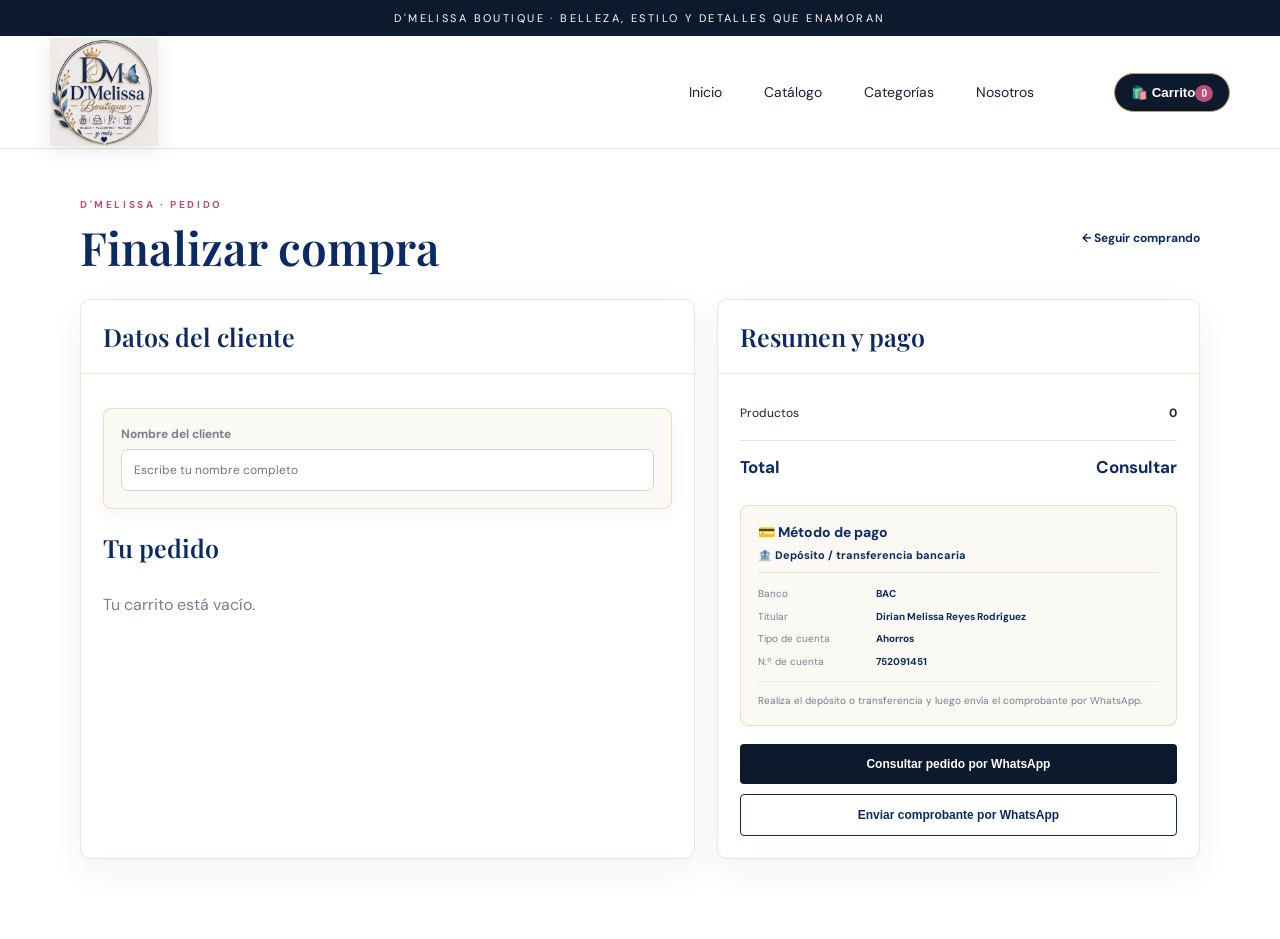
==== carrito.html @ bcc49ec2 "Add files via upload" ====
<!doctype html><html lang="es"><head><meta charset="utf-8"><meta name="viewport" content="width=device-width,initial-scale=1"><title>D'Melissa | Finalizar compra</title><link rel="stylesheet" href="styles.css"><link href="https://fonts.googleapis.com/css2?family=DM+Sans:wght@400;500;600;700&family=Playfair+Display:wght@500;600;700&display=swap" rel="stylesheet"><style>
:root{--n:#0B2A63;--g:#C99732;--iv:#FBF9F4;--m:#738093;--l:#e8e1dc}.checkoutWrap{width:min(1120px,calc(100% - 32px));margin:auto;padding:50px 0 80px}.checkoutTop{display:flex;justify-content:space-between;align-items:end;margin-bottom:28px}.checkoutTop h1{font:600 46px/1.05 "Playfair Display";color:var(--n);margin:4px 0 0}.backLink{color:var(--n);font-size:12px;font-weight:700;text-decoration:none}.checkoutGrid{display:grid;grid-template-columns:1.12fr .88fr;gap:22px}.panel{background:#fff;border:1px solid rgba(201,151,50,.24);border-radius:10px;box-shadow:0 12px 34px #0b2a6310;overflow:hidden}.panelHead{padding:20px 22px;border-bottom:1px solid #eee7df}.panelHead h2{font:600 25px "Playfair Display";color:var(--n);margin:0}.panelBody{padding:22px}.customerBox,.paymentBox{background:var(--iv);border:1px solid rgba(201,151,50,.28);border-radius:8px;padding:17px}.customerBox{margin-bottom:22px}.customerBox label{display:block;font-size:12px;font-weight:700;margin-bottom:7px}.customerBox input{width:100%;box-sizing:border-box;padding:12px;border:1px solid #d9d2ca;border-radius:7px;outline:none}.customerBox input:focus{border-color:var(--g)}.cartLine{display:grid;grid-template-columns:72px 1fr auto;gap:13px;padding:15px 0;border-bottom:1px solid #eee7df;align-items:center}.cartLine img{width:72px;height:80px;object-fit:cover;border-radius:7px}.cartLine h3{font-size:13px;color:var(--n);margin:0 0 5px}.cartLine small{color:var(--m);font-size:10px}.lineQty{display:flex;gap:8px;align-items:center;margin-top:8px;font-size:11px}.lineQty button{width:24px;height:24px;border:1px solid #d9d2ca;background:#fff;border-radius:4px}.linePrice{font-size:12px;font-weight:700;color:var(--n)}.summaryRow{display:flex;justify-content:space-between;padding:9px 0;font-size:12px}.summaryRow.total{border-top:1px solid var(--l);margin-top:10px;padding-top:15px;font-size:17px;font-weight:700;color:var(--n)}.paymentBox{margin-top:18px}.paymentTitle{font-weight:700;color:var(--n);font-size:14px;margin-bottom:7px}.paymentOption{font-size:11px;font-weight:700;color:var(--n);padding-bottom:10px;border-bottom:1px solid #c997322f}.bankData{display:grid;grid-template-columns:105px 1fr;gap:9px 13px;margin-top:13px}.bankData span{font-size:10px;color:var(--m)}.bankData b{font-size:10px;color:var(--n)}.paymentNote{font-size:10px;line-height:1.5;color:var(--m);margin-top:13px;padding-top:11px;border-top:1px solid #c997322d}.actionStack{display:grid;gap:10px;margin-top:18px}.actionStack .btn{width:100%}.secondaryBtn{background:#fff!important;color:var(--n)!important;border:1px solid var(--n)!important}.secondaryBtn:hover{background:var(--n)!important;color:#fff!important}@media(max-width:820px){.checkoutGrid{grid-template-columns:1fr}.checkoutTop{flex-direction:column;align-items:flex-start}.checkoutTop h1{font-size:38px}}@media(max-width:520px){.bankData{grid-template-columns:1fr}.cartLine{grid-template-columns:64px 1fr}.linePrice{grid-column:2}}
</style></head><body><header class="header"><div class="topbar">D'MELISSA BOUTIQUE · BELLEZA, ESTILO Y DETALLES QUE ENAMORAN</div><nav class="nav wrap"><a href="index.html" class="logoImage"><img src="assets/logo-dmelissa.png" alt="D’Melissa Boutique"></a><div class="links"><a href="index.html#inicio">Inicio</a><a href="index.html#catalogo">Catálogo</a><a href="index.html#categorias">Categorías</a><a href="index.html#nosotros">Nosotros</a></div><button class="cart" onclick="location.href='carrito.html'">🛍️ <span>Carrito</span><i id="count">0</i></button></nav></header><main class="checkoutWrap"><div class="checkoutTop"><div><div class="eyebrow">D'MELISSA · PEDIDO</div><h1>Finalizar compra</h1></div><a href="index.html#catalogo" class="backLink">← Seguir comprando</a></div><div class="checkoutGrid"><section class="panel"><div class="panelHead"><h2>Datos del cliente</h2></div><div class="panelBody"><div class="customerBox"><label for="customerName">Nombre del cliente</label><input id="customerName" placeholder="Escribe tu nombre completo" autocomplete="name"></div><div class="panelHead" style="padding:0 0 14px;border:0"><h2>Tu pedido</h2></div><div id="items"></div></div></section><aside class="panel"><div class="panelHead"><h2>Resumen y pago</h2></div><div class="panelBody"><div class="summaryRow"><span>Productos</span><b id="countItems">0</b></div><div class="summaryRow total"><span>Total</span><b id="total">Consultar</b></div><div class="paymentBox"><div class="paymentTitle">💳 Método de pago</div><div class="paymentOption">🏦 Depósito / transferencia bancaria</div><div class="bankData"><span>Banco</span><b>BAC</b><span>Titular</span><b>Dirian Melissa Reyes Rodríguez</b><span>Tipo de cuenta</span><b>Ahorros</b><span>N.º de cuenta</span><b>752091451</b></div><div class="paymentNote">Realiza el depósito o transferencia y luego envía el comprobante por WhatsApp.</div></div><div class="actionStack"><button class="btn primary" id="orderBtn">Consultar pedido por WhatsApp</button><button class="btn secondaryBtn" id="receiptBtn">Enviar comprobante por WhatsApp</button></div></div></aside></div></main><script>
const DEFAULT_PRODUCTS=[{"id": 1, "name": "Silky Beauty Spray Kinggess", "category": "Cabello", "price": "Consultar", "image": "assets/producto_1.jpeg", "desc": "Spray de belleza de 150 ml para el cuidado y suavidad del cabello."}, {"id": 2, "name": "CeraVe Foaming Cleanser", "category": "Cuidado Facial", "price": "Consultar", "image": "assets/producto_2.jpeg", "desc": "Gel limpiador espumoso para piel normal a grasa, 236 ml."}, {"id": 3, "name": "Jabón Facial Vitamina C Bioaqua", "category": "Cuidado Facial", "price": "Consultar", "image": "assets/producto_3.jpeg", "desc": "Limpiador facial con vitamina C, presentación de 100 g."}, {"id": 4, "name": "Body Mist Victoria's Secret", "category": "Fragancias", "price": "Consultar", "image": "assets/producto_4.jpeg", "desc": "Fragancias disponibles: Aqua Kiss, Pure Seduction, Love Spell y Midnight Bloom."}, {"id": 5, "name": "Bolso tipo Pink", "category": "Accesorios", "price": "Consultar", "image": "assets/producto_5.jpeg", "desc": "Bolso multiuso disponible en tonos negro y vino."}, {"id": 6, "name": "Set de Brochas Cola de Sirena", "category": "Maquillaje", "price": "Consultar", "image": "assets/producto_6.jpeg", "desc": "Set de brochas suaves con diseño de cola de sirena y estuche holográfico."}, {"id": 7, "name": "Máscara 4 en 1 PROSA", "category": "Maquillaje", "price": "Consultar", "image": "assets/producto_7.jpeg", "desc": "Máscaras PROSA para pestañas: efecto alargador, volumen, microfibras y opciones con silicón."}, {"id": 8, "name": "Desodorante Crystal Stick", "category": "Cuidado Personal", "price": "Consultar", "image": "assets/producto_8.jpeg", "desc": "Desodorante en barra de cristal, sin fragancia y sin alcohol."}, {"id": 9, "name": "Banana Setting Powder", "category": "Maquillaje", "price": "Consultar", "image": "assets/producto_9.jpeg", "desc": "Polvo fijador Banana para ayudar a sellar y matificar el maquillaje."}, {"id": 10, "name": "NIVEA Facial Hyaluron Gel", "category": "Cuidado Facial", "price": "Consultar", "image": "assets/producto_10.jpeg", "desc": "Gel facial hidratante con ácido hialurónico, 100 ml."}, {"id": 11, "name": "Set de Botellas de Viaje", "category": "Accesorios", "price": "Consultar", "image": "assets/producto_11.jpeg", "desc": "Kit de envases reutilizables para líquidos, ideal para viajes y organización."}, {"id": 12, "name": "Esponjas de Maquillaje", "category": "Maquillaje", "price": "Consultar", "image": "assets/producto_12.jpeg", "desc": "Esponjas de maquillaje en diferentes formas y colores para aplicación y difuminado."}, {"id": 13, "name": "Toallitas Faciales Watermelon", "category": "Cuidado Facial", "price": "Consultar", "image": "assets/producto_13.jpeg", "desc": "Toallitas húmedas faciales con aroma a sandía, presentación de 30 unidades."}, {"id": 14, "name": "Carotone Crema Clarificante", "category": "Cuidado Personal", "price": "Consultar", "image": "assets/producto_14.jpeg", "desc": "Crema clarificante para el cuidado de la piel, presentación mostrada en la imagen."}, {"id": 15, "name": "Poreless Face Primer", "category": "Maquillaje", "price": "Consultar", "image": "assets/producto_15.jpeg", "desc": "Primer minimizador de poros con acabado mate para preparar la piel."}, {"id": 16, "name": "Limas para Uñas 100/150", "category": "Uñas", "price": "Consultar", "image": "assets/producto_16.jpeg", "desc": "Limas profesionales de grano 100/150 para manicure y cuidado de uñas."}, {"id": 17, "name": "Labiales Matte Color YH", "category": "Maquillaje", "price": "Consultar", "image": "assets/producto_17.jpeg", "desc": "Labiales velvet matte en diferentes tonalidades."}, {"id": 18, "name": "Rasuradores Faciales", "category": "Cuidado Facial", "price": "Consultar", "image": "assets/producto_18.jpeg", "desc": "Rasuradores faciales tipo dermaplaning en colores surtidos."}, {"id": 19, "name": "Set Romero Plus 1000 ml", "category": "Cabello", "price": "Consultar", "image": "assets/producto_19.jpeg", "desc": "Set de shampoo y acondicionador Romero Plus para cuidado y fortalecimiento del cabello."}, {"id": 20, "name": "Esponjas de Maquillaje Surtidas", "category": "Maquillaje", "price": "Consultar", "image": "assets/producto_20.jpeg", "desc": "Set de esponjas de maquillaje en formas y colores surtidos."}, {"id": 21, "name": "Encolchadora Automática", "category": "Cabello", "price": "Consultar", "image": "assets/producto_21.jpeg", "desc": "Encolchadora automática para crear rizos y ondas; disponible en varios colores."}, {"id": 22, "name": "Augeo Herbal Hair Dye Coffee", "category": "Cabello", "price": "Consultar", "image": "assets/producto_22.jpeg", "desc": "Shampoo 3 en 1 para coloración capilar tono Coffee."}, {"id": 23, "name": "Set de Accesorios para Caballero", "category": "Accesorios", "price": "Consultar", "image": "assets/producto_23.jpeg", "desc": "Set de regalo con reloj, billetera, bolígrafo, llavero y cinturón."}, {"id": 24, "name": "Set de Utensilios de Cocina", "category": "Hogar", "price": "Consultar", "image": "assets/producto_24.jpeg", "desc": "Set práctico con cuchillos, pelador y tijeras multiuso."}, {"id": 25, "name": "Mochila Tipo Guess", "category": "Accesorios", "price": "Consultar", "image": "assets/producto_25.jpeg", "desc": "Mochila tipo casual disponible en diferentes colores."}];
let PRODUCTS=JSON.parse(localStorage.getItem('dmelissa_v3_products')||'null')||DEFAULT_PRODUCTS.map(p=>({...p}));let cart=JSON.parse(localStorage.getItem('dmelissa_v2_cart')||'[]');const $=s=>document.querySelector(s);const fmt=v=>{const n=parseFloat(String(v).replace(/[^0-9.]/g,''));return Number.isFinite(n)?'L '+n.toFixed(2):'Consultar'};
function render(){const list=cart.map(x=>({...x,p:PRODUCTS.find(p=>p.id===x.id)})).filter(x=>x.p);$('#items').innerHTML=list.length?list.map(x=>`<div class="cartLine"><img src="${x.p.image}" alt="${x.p.name}"><div><h3>${x.p.name}</h3><small>${x.p.category}</small><div class="lineQty"><button onclick="change(${x.id},-1)">−</button><span>${x.qty}</span><button onclick="change(${x.id},1)">+</button></div></div><div class="linePrice">${fmt(x.p.price)}</div></div>`).join(''):'<p style="color:#738093">Tu carrito está vacío.</p>';const count=cart.reduce((s,x)=>s+x.qty,0);$('#countItems').textContent=count;$('#count').textContent=count;const total=cart.reduce((s,x)=>{const p=PRODUCTS.find(p=>p.id===x.id);const n=parseFloat(String(p?.price).replace(/[^0-9.]/g,''));return Number.isFinite(n)?s+n*x.qty:s},0);$('#total').textContent=total>0?'L '+total.toFixed(2):'Consultar'}
function change(id,d){const x=cart.find(a=>a.id===id),p=PRODUCTS.find(a=>a.id===id);if(!x)return;if(d>0&&Number.isFinite(p?.stock)&&x.qty>=p.stock)return;x.qty+=d;if(x.qty<1)cart=cart.filter(a=>a.id!==id);localStorage.setItem('dmelissa_v2_cart',JSON.stringify(cart));render()}
$('#customerName').value=localStorage.getItem('dmelissa_customer_name')||'';$('#customerName').addEventListener('input',()=>localStorage.setItem('dmelissa_customer_name',$('#customerName').value));function message(pay){const name=$('#customerName').value.trim();if(!name){alert('Escribe tu nombre antes de continuar.');$('#customerName').focus();return null}if(!cart.length){alert('Tu carrito está vacío.');return null}let msg=`Hola, D'Melissa Boutique.%0A%0ACliente: ${name}%0A%0AQuisiera consultar este pedido:%0A%0A`+cart.map(x=>{const p=PRODUCTS.find(a=>a.id===x.id);return `• ${p.name}%0ACantidad: ${x.qty}`}).join('%0A');if(pay)msg+=`%0A%0AMétodo de pago: Depósito / transferencia bancaria.%0ABanco: BAC%0ATitular: Dirian Melissa Reyes Rodríguez%0ATipo de cuenta: Ahorros%0ACuenta: 752091451%0A%0ARealicé el pago y enviaré el comprobante.`;return msg}$('#orderBtn').onclick=()=>{const m=message(false);if(m)window.open('https://wa.me/50494517099?text='+m,'_blank')};$('#receiptBtn').onclick=()=>{const m=message(true);if(m)window.open('https://wa.me/50494517099?text='+m,'_blank')};render();
</script></body></html>
---- styles.css ----
:root{--ink:#172238;--deep:#0d1a2e;--rose:#b94d78;--gold:#c5a16a;--cream:#faf5f0;--soft:#f1e7e4;--muted:#77808e;--line:#e8e1dc;--white:#fff}*{box-sizing:border-box}html{scroll-behavior:smooth}body{margin:0;font-family:"DM Sans",sans-serif;color:var(--ink);background:#fff}.wrap{width:min(1180px,calc(100% - 38px));margin:auto}.topbar{background:var(--deep);color:#fff;text-align:center;font-size:10px;letter-spacing:.22em;padding:9px}.header{position:sticky;top:0;z-index:30;background:rgba(255,255,255,.94);backdrop-filter:blur(12px);box-shadow:0 1px 0 #eee}.nav{height:76px;display:flex;align-items:center;justify-content:space-between}.logo{display:flex;gap:10px;align-items:center;text-decoration:none;color:var(--ink)}.logoD{display:grid;place-items:center;width:43px;height:43px;border-radius:50%;background:var(--deep);color:var(--gold);font:600 23px "Playfair Display"}.logo b{font:700 19px "Playfair Display";display:block}.logo small{font-size:7px;letter-spacing:.4em;display:block}.links{display:flex;gap:30px}.links a{font-size:12px;text-decoration:none;color:var(--ink)}.links a:hover{color:var(--rose)}.cart{border:1px solid var(--line);background:#fff;border-radius:30px;padding:10px 14px;color:var(--ink);cursor:pointer}.cart i{font-style:normal;background:var(--rose);color:#fff;border-radius:50%;padding:3px 6px;font-size:10px}.hamb{display:none;border:0;background:none;font-size:22px}.mobile{display:none;padding:0 20px 15px}.mobile a{display:block;padding:9px;color:var(--ink);text-decoration:none;font-size:13px}.mobile.show{display:block}
.hero{background:linear-gradient(120deg,#fbf4ef,#fff);min-height:610px}.heroGrid{display:grid;grid-template-columns:1fr 1fr;align-items:center;min-height:610px}.eyebrow{font-size:10px;letter-spacing:.26em;font-weight:700;color:var(--rose);margin-bottom:12px}.hero h1{font:600 clamp(55px,7vw,88px)/.94 "Playfair Display";margin:0;color:var(--deep)}.hero h1 em,.statement em{font-style:italic;color:var(--rose)}.heroText>p{max-width:520px;color:var(--muted);line-height:1.8;margin:24px 0 28px}.actions{display:flex;gap:10px}.btn{display:inline-flex;align-items:center;justify-content:center;gap:10px;text-decoration:none;padding:14px 21px;border-radius:3px;border:0;font-size:12px;font-weight:700;cursor:pointer}.primary{background:var(--deep);color:#fff}.ghost{border:1px solid var(--line);color:var(--deep);background:#fff}.trust{display:flex;gap:18px;flex-wrap:wrap;margin-top:35px;color:#858c98;font-size:10px}.heroVisual{height:500px;position:relative;display:grid;place-items:center}.heroPanel{width:320px;height:410px;border-radius:180px 180px 10px 10px;background:linear-gradient(150deg,#1a3556,#b48683);box-shadow:0 25px 70px #24385826;display:flex;align-items:center;justify-content:flex-end;flex-direction:column;padding-bottom:36px;color:#fff;position:relative;z-index:2}.heroLetter{font:180px "Playfair Display";opacity:.12;position:absolute;top:45px}.heroPanel span{font-size:9px;letter-spacing:.25em}.heroPanel strong{font:italic 21px "Playfair Display";margin-top:6px}.orb{position:absolute;border-radius:50%;filter:blur(2px)}.orb1{width:280px;height:280px;background:#e8c9d2;right:50px;top:30px}.orb2{width:170px;height:170px;background:#d9c6a6;left:20px;bottom:30px}.heroBadge{position:absolute;z-index:3;right:0;bottom:55px;background:#fff;padding:17px 21px;box-shadow:0 18px 45px #1a243022;font:italic 18px "Playfair Display"}.heroBadge b{font-style:normal;color:var(--rose)}
.categories{padding:80px 0 65px}.categories h2,.catalog h2,.about h2{font:600 42px "Playfair Display";margin:0;color:var(--deep)}.catGrid{display:grid;grid-template-columns:repeat(5,1fr);gap:12px;margin-top:30px}.catGrid button{text-align:left;border:1px solid var(--line);background:#fff;padding:23px 20px;cursor:pointer;transition:.2s}.catGrid button:hover,.catGrid button.active{background:var(--deep);color:#fff;transform:translateY(-3px)}.catGrid span{font-size:25px;color:var(--gold);display:block;margin-bottom:20px}.catGrid b{display:block;font:600 18px "Playfair Display"}.catGrid small{display:block;color:var(--muted);font-size:10px;margin-top:5px}.catGrid button.active small,.catGrid button:hover small{color:#ccd2dc}
.catalog{padding:50px 0 95px}.heading{display:flex;justify-content:space-between;align-items:end;gap:20px;margin-bottom:32px}.heading p{color:var(--muted);font-size:12px}.tools{display:flex;gap:9px}.tools label{border:1px solid var(--line);padding:10px 12px;color:var(--muted)}.tools input{border:0;outline:0;width:190px}.tools select{border:1px solid var(--line);background:#fff;padding:0 10px;color:var(--ink)}.products{display:grid;grid-template-columns:repeat(4,1fr);gap:24px}.product{min-width:0}.photo{height:350px;background:#f6f0ed;position:relative;overflow:hidden;border-radius:4px}.photo img{width:100%;height:100%;object-fit:cover;transition:.45s}.product:hover img{transform:scale(1.035)}.tag{position:absolute;left:12px;top:12px;background:#fff;padding:7px 9px;font-size:9px;color:var(--deep);box-shadow:0 5px 15px #0000000d}.info{padding:13px 2px}.info small{color:var(--rose);font-size:9px;text-transform:uppercase;letter-spacing:.12em}.info h3{font:600 19px "Playfair Display";margin:6px 0;color:var(--deep)}.info p{font-size:11px;line-height:1.6;color:var(--muted);min-height:35px}.bottom{display:flex;align-items:center;justify-content:space-between;margin-top:12px}.bottom b{font-size:13px}.bottom button{border:1px solid var(--deep);background:#fff;padding:8px 11px;font-size:10px;cursor:pointer}.bottom button:hover{background:var(--deep);color:#fff}.no{grid-column:1/-1;color:var(--muted)}
.statement{background:var(--deep);color:#fff;padding:85px 0}.statementGrid{display:grid;grid-template-columns:1fr 1fr;gap:100px;align-items:center}.statement h2{font:600 48px/1.05 "Playfair Display";margin:0}.statement p{color:#bdc7d4;line-height:1.9;font-size:14px}.about{padding:85px 0;display:grid;grid-template-columns:1fr .8fr;gap:70px}.aboutBox{background:var(--cream);padding:50px}.about h2{font-size:45px;line-height:1.05}.about p{color:var(--muted);line-height:1.8}.aboutArt{min-height:370px;background:linear-gradient(150deg,#fbf9f4,#eef1f6);display:grid;place-items:center;color:#fff;position:relative;border:1px solid rgba(201,151,50,.22);overflow:hidden}.aboutArt img{width:min(78%,360px);height:auto;max-height:340px;object-fit:contain;display:block;filter:drop-shadow(0 14px 28px rgba(11,42,99,.12))}
footer{background:#091425;color:#9ca8b8;padding:30px 0}.footer{display:flex;justify-content:space-between;align-items:center;gap:20px;font-size:10px}.light{color:#fff}.footer a{color:#ccd2da;text-decoration:none;margin-left:15px}
.drawer{position:fixed;z-index:60;right:0;top:0;width:min(430px,100%);height:100vh;background:#fff;transform:translateX(100%);transition:.3s;box-shadow:-20px 0 60px #0002;display:flex;flex-direction:column}.drawer.open{transform:translateX(0)}.drawerHead{display:flex;justify-content:space-between;padding:24px;border-bottom:1px solid var(--line)}.drawerHead h3{font:600 25px "Playfair Display";margin:0}.drawerHead button{border:0;background:none;font-size:30px}.cartItem{display:flex;gap:12px;padding:15px 20px;border-bottom:1px solid var(--line)}.cartItem img{width:65px;height:75px;object-fit:cover}.cartItem b{display:block;font-size:12px}.cartItem small{display:block;color:var(--muted);margin:5px 0}.qty{display:flex;gap:10px;align-items:center;font-size:11px}.qty button{width:23px;height:23px;border:1px solid var(--line);background:#fff}.del{margin-left:auto;border:0;background:none;color:#a24b5c}.empty{text-align:center;color:var(--muted);padding:45px;line-height:1.7}.drawerFoot{margin-top:auto;padding:20px;border-top:1px solid var(--line)}.drawerFoot>div{display:flex;justify-content:space-between;margin-bottom:14px}.full{width:100%}.overlay{position:fixed;inset:0;background:#0b182b88;z-index:50;display:none}.overlay.show{display:block}
@media(max-width:950px){.links{display:none}.hamb{display:block}.products{grid-template-columns:repeat(2,1fr)}.catGrid{grid-template-columns:repeat(2,1fr)}.catGrid button:first-child{grid-column:1/-1}.heroGrid{grid-template-columns:1fr;padding:70px 0}.heroVisual{height:420px}.heading{align-items:flex-start;flex-direction:column}.tools{width:100%}.tools label{flex:1}.tools input{width:calc(100% - 30px)}.statementGrid{gap:40px}}
@media(max-width:600px){.wrap{width:calc(100% - 28px)}.topbar{font-size:8px}.nav{height:66px}.cart span{display:none}.hero{min-height:auto}.heroGrid{min-height:auto}.hero h1{font-size:57px}.heroVisual{height:350px}.heroPanel{width:230px;height:300px}.heroLetter{font-size:130px}.heroBadge{bottom:15px}.catGrid{grid-template-columns:1fr 1fr}.categories h2,.catalog h2{font-size:36px}.products{grid-template-columns:1fr 1fr;gap:14px}.photo{height:260px}.info h3{font-size:16px}.info p{font-size:10px}.bottom{display:block}.bottom button{width:100%;margin-top:8px}.statementGrid,.about{grid-template-columns:1fr}.statement h2{font-size:40px}.aboutArt{min-height:280px}.footer{align-items:flex-start;flex-direction:column}}


/* ===== Actualización visual V3: encabezado compacto + hero estilo boutique ===== */
.header{position:sticky;top:0;z-index:30;background:rgba(255,255,255,.97);backdrop-filter:blur(12px);box-shadow:0 1px 0 rgba(201,151,50,.28)}
.topbar{background:#0d1a2e;color:#fff;text-align:center;font-size:11px;letter-spacing:.22em;padding:11px 14px}
.nav{height:112px;display:flex;align-items:center;justify-content:space-between}
.logoImage{display:flex;align-items:center;text-decoration:none;width:118px;height:100px;flex:0 0 118px}
.logoImage img{width:108px;height:108px;object-fit:contain;display:block;filter:drop-shadow(0 5px 10px rgba(13,26,46,.10))}
.links{display:flex;gap:42px;margin-left:auto;margin-right:80px}
.links a{font-size:14px;text-decoration:none;color:#172238;transition:.2s}
.links a:hover{color:#b94d78}
.cart{border:1px solid #c5a16a!important;background:#0d1a2e!important;color:#fff!important;border-radius:28px!important;padding:11px 16px!important;font-weight:600}
.cart i{background:#b94d78!important}
.hero{background:linear-gradient(120deg,#fbf4ef 0%,#fffaf7 58%,#fff 100%);min-height:520px;border-top:1px solid rgba(197,161,106,.30)}
.heroGrid{display:grid;grid-template-columns:1fr 1fr;align-items:center;min-height:520px;gap:30px}
.heroText{padding:58px 0 50px}
.hero .eyebrow{color:#b94d78;font-size:12px;letter-spacing:.20em;margin-bottom:18px}
.hero h1{font:600 clamp(48px,5vw,72px)/1.04 "Playfair Display";margin:0;color:#0d1a2e;max-width:650px}
.hero h1 em{font-style:italic;color:#b94d78}
.heroText>p{max-width:610px;color:#6f7b8c;line-height:1.75;margin:22px 0 27px;font-size:15px}
.actions{display:flex;gap:18px}
.btn{padding:13px 27px;border-radius:4px;font-size:12px}
.primary{background:#0d1a2e;color:#fff}
.ghost{border:1px solid #c9ced6;color:#0d1a2e;background:#fff}
.heroTrust{display:flex;gap:34px;flex-wrap:wrap;margin-top:34px;color:#0d1a2e;font-size:12px}
.heroTrust span{display:grid;grid-template-columns:28px auto;column-gap:8px;align-items:center;min-width:120px}
.heroTrust span:first-letter{font-size:20px;color:#c5a16a}
.heroTrust b{font-size:12px;font-weight:600}
.heroTrust small{grid-column:2;color:#7b8593;font-size:10px;margin-top:-2px}
.heroVisual{height:500px;position:relative;display:grid;place-items:center}
.heroArch{position:relative;width:330px;height:420px;border:1px solid #c5a16a;border-radius:170px 170px 0 0;overflow:hidden;background:linear-gradient(145deg,#eee1d3,#f9f4ee);box-shadow:0 20px 55px rgba(25,38,55,.10);z-index:2}
.heroBag{width:100%;height:100%;object-fit:cover;object-position:center;filter:saturate(.72) brightness(1.08);transform:scale(1.15)}
.heroCircle{position:absolute;border-radius:50%;z-index:1}
.circleA{width:185px;height:185px;background:#ead0d9;right:50px;top:25px}
.circleB{width:120px;height:120px;background:#d9b66f;left:38px;bottom:18px;opacity:.85}
.heroMini{position:absolute;z-index:4;background:#fff;border:5px solid #fff;border-radius:50%;overflow:hidden;box-shadow:0 10px 25px rgba(13,26,46,.14)}
.heroMini img{width:100%;height:100%;object-fit:cover}
.heroPerfume{width:76px;height:76px;left:18px;bottom:62px}
.heroGift{width:70px;height:70px;right:12px;bottom:85px}
.heroBranch{position:absolute;right:-10px;top:105px;z-index:5;color:#0d2b55;font-size:42px;line-height:.75;transform:rotate(-20deg);text-shadow:20px 20px 0 #c5a16a}
.categories{padding:52px 0 45px;background:#fff}
.categories .eyebrow{display:none}
.categories h2{font-size:31px;margin-bottom:20px}
.catGrid{grid-template-columns:repeat(5,1fr);gap:14px;margin-top:0}
.catGrid button{min-height:82px;text-align:left;border:1px solid #dfc89c!important;background:#fff!important;padding:15px 17px;display:grid;grid-template-columns:42px 1fr;grid-template-rows:auto auto;align-items:center;column-gap:10px}
.catGrid button:hover,.catGrid button.active{background:#fff!important;color:#172238!important;transform:translateY(-2px);box-shadow:0 8px 22px rgba(13,26,46,.07)}
.catGrid button span{grid-row:1/3;font-size:27px;color:#c5a16a;margin:0;text-align:center}
.catGrid button b{font:600 17px "Playfair Display"}
.catGrid button small{font-size:10px;color:#77808e;margin-top:2px}
.catalog{padding:45px 0 85px;background:#fff}
.heading{margin-bottom:25px}
.catalog h2{font-size:39px}
.products{grid-template-columns:repeat(4,1fr);gap:22px}
.photo{height:330px;background:#f6f0ed;border-radius:7px}
.product{background:#fff;border:1px solid #eee7df;border-radius:8px;overflow:hidden;box-shadow:0 6px 20px rgba(13,26,46,.045)}
.info{padding:13px 14px 15px}
.bottom{padding-bottom:2px}
@media(max-width:950px){.nav{height:92px}.logoImage{width:92px;height:82px;flex-basis:92px}.logoImage img{width:82px;height:82px}.links{display:none}.hamb{display:block}.heroGrid{grid-template-columns:1fr;padding:45px 0}.heroText{padding:10px 0}.heroVisual{height:420px}.catGrid{grid-template-columns:repeat(2,1fr)}.products{grid-template-columns:repeat(2,1fr)}}
@media(max-width:600px){.topbar{font-size:8px;letter-spacing:.13em}.nav{height:78px}.logoImage{width:75px;height:70px;flex-basis:75px}.logoImage img{width:70px;height:70px}.cart{padding:9px 12px!important}.hero{min-height:auto}.hero h1{font-size:48px}.heroText>p{font-size:13px}.heroTrust{gap:15px}.heroVisual{height:330px}.heroArch{width:230px;height:300px}.heroPerfume{width:58px;height:58px}.heroGift{width:54px;height:54px}.categories h2{font-size:29px}.catGrid{grid-template-columns:1fr 1fr}.products{grid-template-columns:1fr 1fr;gap:12px}.photo{height:235px}}

.paymentBox{margin:14px 0;padding:16px 17px;border:1px solid rgba(201,151,50,.35);background:linear-gradient(145deg,#fbf9f4,#f4f1ea);border-radius:8px}
.paymentTitle{font-weight:700;color:var(--deep);font-size:15px;margin-bottom:6px}
.paymentOption{font-size:11px;color:var(--deep);font-weight:600;margin:0 0 14px;padding-bottom:10px;border-bottom:1px solid rgba(201,151,50,.22)}
.bankData{display:grid;grid-template-columns:minmax(92px,1fr) minmax(135px,1.4fr);gap:9px 14px;align-items:start}
.bankData div{display:contents}
.bankData span{font-size:10px;color:var(--muted);line-height:1.35}
.bankData b{font-size:10px;color:var(--deep);line-height:1.35;text-align:left;overflow-wrap:anywhere}
.paymentNote{font-size:10px;line-height:1.5;color:var(--muted);margin:14px 0 0;padding-top:10px;border-top:1px solid rgba(201,151,50,.18)}
.bankBtn{margin-top:9px;background:#fff !important;color:var(--deep) !important;border:1px solid var(--deep) !important}
.bankBtn:hover{background:var(--deep) !important;color:#fff !important}
@media(max-width:480px){
  .bankData{grid-template-columns:1fr}
  .bankData span{font-weight:600}
  .bankData b{margin-top:-5px}
}

/* ===== Ajuste final del bloque de pago ===== */
.drawerFoot .paymentBox{
  display:block !important;
  width:100%;
  box-sizing:border-box;
  margin:14px 0;
}

.drawerFoot .paymentTitle{
  display:block;
  width:100%;
  margin:0 0 8px;
}

.drawerFoot .paymentOption{
  display:block;
  width:100%;
  box-sizing:border-box;
  margin:0 0 14px;
  padding:0 0 10px;
  border-bottom:1px solid rgba(201,151,50,.22);
  white-space:normal;
  line-height:1.45;
}

.drawerFoot .bankData{
  display:grid !important;
  width:100%;
  grid-template-columns:minmax(90px, .85fr) minmax(135px, 1.35fr);
  gap:9px 14px;
  align-items:start;
  margin:0;
}

.drawerFoot .paymentNote{
  display:block;
  width:100%;
  box-sizing:border-box;
  margin:14px 0 0;
  padding:10px 0 0;
  border-top:1px solid rgba(201,151,50,.18);
  line-height:1.5;
}

@media(max-width:480px){
  .drawerFoot .bankData{
    grid-template-columns:1fr;
    gap:7px;
  }
  .drawerFoot .bankData b{
    margin-top:-4px;
  }
}

.customerBox{margin:12px 0 14px;padding:14px 16px;border:1px solid rgba(11,42,99,.12);background:#fff;border-radius:8px;box-shadow:0 5px 18px rgba(11,42,99,.05)}
.customerTitle{font-size:14px;font-weight:700;color:var(--deep);margin-bottom:9px}
.customerBox label{display:block;font-size:10px;color:var(--muted);margin-bottom:6px}
.customerBox input{width:100%;box-sizing:border-box;border:1px solid var(--line);border-radius:6px;padding:10px 11px;font:inherit;font-size:12px;outline:none;color:var(--deep);background:#fff}
.customerBox input:focus{border-color:var(--gold);box-shadow:0 0 0 3px rgba(201,151,50,.10)}
.customerBox small{display:block;color:var(--muted);font-size:9px;line-height:1.4;margin-top:7px}

/* ===== Carrito: nombre primero + contenido con desplazamiento ===== */
.drawer{display:flex;flex-direction:column;overflow:hidden}
.customerGate{display:none;flex:1;flex-direction:column;justify-content:center;padding:28px 22px;background:linear-gradient(145deg,#fbf9f4,#fff);text-align:center}
.customerGate.show{display:flex}
.customerGateIcon{width:58px;height:58px;border-radius:50%;display:grid;place-items:center;margin:0 auto 14px;background:#eef2f8;font-size:24px}
.customerGate h4{font:600 27px "Playfair Display";color:var(--deep);margin:0 0 8px}
.customerGate p{font-size:12px;line-height:1.6;color:var(--muted);margin:0 auto 20px;max-width:300px}
.customerGate label{text-align:left;font-size:10px;color:var(--muted);margin-bottom:6px}
.customerGate input{width:100%;box-sizing:border-box;border:1px solid var(--line);border-radius:7px;padding:12px 12px;font:inherit;font-size:12px;outline:none;color:var(--deep);margin-bottom:12px}
.customerGate input:focus{border-color:var(--gold);box-shadow:0 0 0 3px rgba(201,151,50,.10)}
.customerGate small{font-size:9px;line-height:1.45;color:var(--muted);margin-top:8px}
.cartContent{display:none;flex:1;min-height:0;flex-direction:column}
.cartContent.show{display:flex}
.customerMini{display:flex;align-items:center;gap:8px;padding:10px 18px;border-bottom:1px solid var(--line);background:#fbf9f4;font-size:10px;flex:0 0 auto}
.customerMini span{color:var(--muted)}
.customerMini strong{color:var(--deep);flex:1;white-space:nowrap;overflow:hidden;text-overflow:ellipsis}
.customerMini button{border:0;background:none;color:var(--deep);font-size:10px;text-decoration:underline;cursor:pointer}
.cartScroll{flex:1;min-height:0;overflow-y:auto;padding:0 20px 16px;scrollbar-width:thin;scrollbar-color:var(--gold) #f3f1ec}
.cartScroll::-webkit-scrollbar{width:7px}.cartScroll::-webkit-scrollbar-track{background:#f3f1ec}.cartScroll::-webkit-scrollbar-thumb{background:var(--gold);border-radius:8px}
.cartScroll .cartItem{margin:0 -20px;padding:15px 20px}
.cartScroll .paymentBox{margin:18px 0 4px}
.cartContent .drawerFoot{flex:0 0 auto;margin-top:0;padding:15px 20px;border-top:1px solid var(--line);background:#fff;box-shadow:0 -6px 18px rgba(11,42,99,.06)}
.cartSummary{display:flex;justify-content:space-between;margin-bottom:10px;font-size:11px}
.cartSummary b{color:var(--deep)}
@media(max-width:480px){.customerMini{padding-left:14px;padding-right:14px}.cartScroll{padding-left:14px;padding-right:14px}.cartScroll .cartItem{margin-left:-14px;margin-right:-14px;padding-left:14px;padding-right:14px}.cartContent .drawerFoot{padding-left:14px;padding-right:14px}}

/* ===== Control de inventario ===== */
.adminTable{min-width:980px}
.adminStock{width:120px;max-width:100%;border:1px solid #d8d0c5;border-radius:5px;padding:10px 11px;font-size:12px;outline:none}
.adminStock:focus{border-color:#c99732;box-shadow:0 0 0 3px rgba(201,151,50,.12)}
.stockActions{display:flex;gap:6px}
.stockActions button{width:32px;height:32px;border-radius:6px;border:1px solid #d8d0c5;background:#fff;color:#0d1a2e;font-weight:700;cursor:pointer}
.stockActions button:hover{background:#0d1a2e;color:#fff;border-color:#0d1a2e}
.stockLine{font-size:10px;margin-top:6px;line-height:1.3;font-weight:600}
.stockOk{color:#2d7455}.stockLow{color:#b46b22}.stockOut{color:#a24b5c}.stockNeutral{color:#8a929d}
.bottom button:disabled{cursor:not-allowed;opacity:.6;border-color:#d5d0c8;background:#f5f2ee;color:#8a929d}
@media(max-width:700px){.adminTable{min-width:900px}.adminStock{width:105px}}

/* ===== V11: tarjetas de producto clicables ===== */
.product{cursor:pointer;transition:transform .2s ease,box-shadow .2s ease}
.product:hover{transform:translateY(-3px);box-shadow:0 12px 28px rgba(13,26,46,.09)}
.product .bottom button{cursor:pointer}
.product:focus{outline:2px solid #c5a16a;outline-offset:3px}

/* ===== V11: página de detalle de producto ===== */
.detailPage{background:#fff;min-height:calc(100vh - 150px)}
.detailWrap{padding:55px 0 85px}
.backLink{display:inline-flex;align-items:center;gap:8px;color:#0d2b55;text-decoration:none;font-size:12px;font-weight:600;margin-bottom:25px}
.detailGrid{display:grid;grid-template-columns:minmax(0,1.05fr) minmax(0,.95fr);gap:55px;align-items:center}
.detailPhoto{background:#f7f2ed;border:1px solid #eee6dc;border-radius:12px;overflow:hidden;min-height:560px;display:grid;place-items:center;position:relative}
.detailPhoto img{width:100%;height:560px;object-fit:cover}
.detailTag{position:absolute;left:18px;top:18px;background:#fff;border:1px solid #dfc89c;padding:8px 11px;font-size:10px;color:#0d2b55;box-shadow:0 5px 14px rgba(13,26,46,.08)}
.detailCopy .eyebrow{margin-bottom:10px}
.detailCopy h1{font:600 clamp(38px,5vw,58px)/1.05 "Playfair Display";margin:0;color:#0d2b55}
.detailCopy .detailPrice{font-size:22px;font-weight:700;color:#0d2b55;margin:18px 0 8px}
.detailCopy .detailDesc{font-size:14px;line-height:1.9;color:#77808e;max-width:540px}
.detailStock{display:inline-block;margin:15px 0;padding:7px 10px;border-radius:4px;font-size:11px;font-weight:700}
.detailStock.ok{background:#edf6f0;color:#2d7455}.detailStock.low{background:#fff4e7;color:#b46b22}.detailStock.out{background:#fbeaec;color:#a24b5c}.detailStock.neutral{background:#f1f3f6;color:#6e7884}
.detailActions{display:flex;align-items:center;gap:11px;flex-wrap:wrap;margin-top:18px}
.detailQty{display:flex;align-items:center;border:1px solid #dfd6cb;border-radius:5px;overflow:hidden;height:46px}
.detailQty button{width:42px;height:100%;border:0;background:#fff;color:#0d2b55;font-size:18px;cursor:pointer}
.detailQty span{min-width:40px;text-align:center;font-size:12px;font-weight:700}
.detailActions .btn{height:46px}
.detailNote{margin-top:22px;padding:15px 18px;border-left:3px solid #c5a16a;background:#fbf9f4;color:#7b8593;font-size:11px;line-height:1.6}
.detailMeta{display:grid;grid-template-columns:repeat(3,1fr);gap:10px;margin-top:28px}.detailMeta div{border:1px solid #e9e3dc;border-radius:8px;padding:13px;background:#fff}.detailMeta b{display:block;font-size:10px;color:#c5a16a;text-transform:uppercase;letter-spacing:.08em;margin-bottom:5px}.detailMeta span{font-size:11px;color:#0d2b55}
@media(max-width:950px){.detailGrid{grid-template-columns:1fr;gap:35px}.detailPhoto,.detailPhoto img{min-height:430px;height:430px}.detailCopy h1{font-size:46px}}
@media(max-width:600px){.detailWrap{padding:30px 0 55px}.detailPhoto,.detailPhoto img{min-height:360px;height:360px}.detailCopy h1{font-size:39px}.detailCopy .detailDesc{font-size:13px}.detailMeta{grid-template-columns:1fr}.detailActions{align-items:stretch;flex-direction:column}.detailQty{width:100%;justify-content:center}.detailActions .btn{width:100%}}

.cartDrawerActions{display:grid;grid-template-columns:1fr 1fr;gap:10px;margin-top:10px}.secondaryBtn{background:#fff!important;color:var(--deep)!important;border:1px solid var(--deep)!important}.secondaryBtn:hover{background:var(--deep)!important;color:#fff!important}@media(max-width:520px){.cartDrawerActions{grid-template-columns:1fr}}

/* ===== Fix carrito V12: lista desplazable + acciones siempre visibles ===== */
.drawer, .cartDrawer, .cart-panel, .cartSidebar{
  display:flex !important;
  flex-direction:column !important;
  max-height:100vh !important;
  height:100vh !important;
  overflow:hidden !important;
}

.cartItems, .cart-items, #cartItems, .drawerItems{
  flex:1 1 auto !important;
  min-height:0 !important;
  overflow-y:auto !important;
  overflow-x:hidden !important;
  padding-bottom:14px !important;
  scrollbar-width:thin;
}

.drawerFoot, .cartFooter, .cart-footer{
  flex:0 0 auto !important;
  position:sticky !important;
  bottom:0 !important;
  z-index:5 !important;
  background:#fff !important;
  box-shadow:0 -8px 22px rgba(12,25,48,.08) !important;
  padding-bottom:max(16px, env(safe-area-inset-bottom)) !important;
}

.drawerFoot .full,
.cartFooter .full,
.cart-footer .full{
  min-height:42px !important;
}

@media(max-width:600px){
  .cartItems, .cart-items, #cartItems, .drawerItems{
    padding-bottom:18px !important;
  }
}
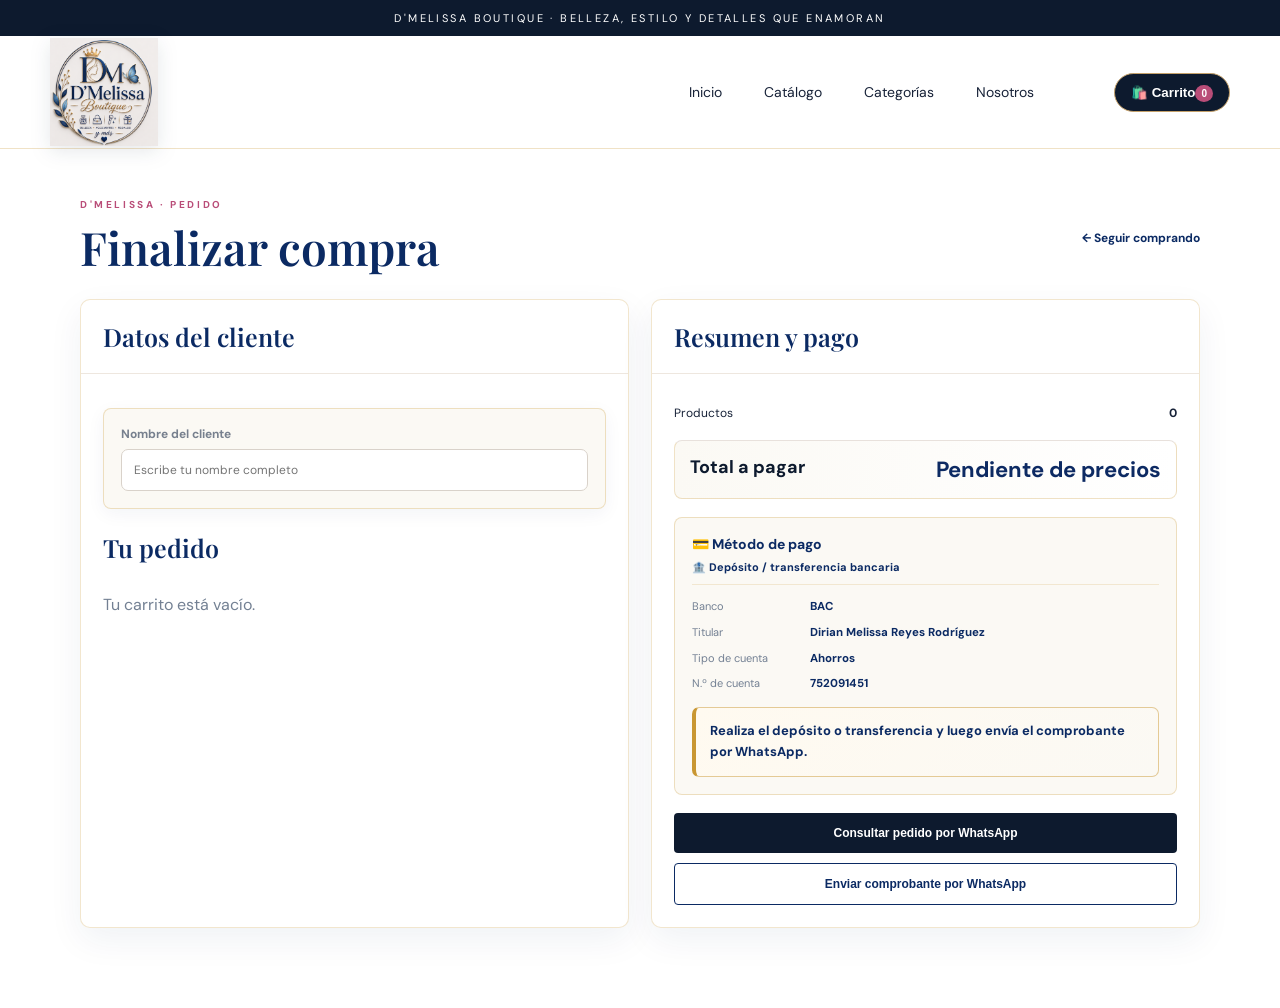
==== commit a4000ca7: "Add files via upload" ====
--- a/carrito.html
+++ b/carrito.html
@@ -1,9 +1,24 @@
 <!doctype html><html lang="es"><head><meta charset="utf-8"><meta name="viewport" content="width=device-width,initial-scale=1"><title>D'Melissa | Finalizar compra</title><link rel="stylesheet" href="styles.css"><link href="https://fonts.googleapis.com/css2?family=DM+Sans:wght@400;500;600;700&family=Playfair+Display:wght@500;600;700&display=swap" rel="stylesheet"><style>
-:root{--n:#0B2A63;--g:#C99732;--iv:#FBF9F4;--m:#738093;--l:#e8e1dc}.checkoutWrap{width:min(1120px,calc(100% - 32px));margin:auto;padding:50px 0 80px}.checkoutTop{display:flex;justify-content:space-between;align-items:end;margin-bottom:28px}.checkoutTop h1{font:600 46px/1.05 "Playfair Display";color:var(--n);margin:4px 0 0}.backLink{color:var(--n);font-size:12px;font-weight:700;text-decoration:none}.checkoutGrid{display:grid;grid-template-columns:1.12fr .88fr;gap:22px}.panel{background:#fff;border:1px solid rgba(201,151,50,.24);border-radius:10px;box-shadow:0 12px 34px #0b2a6310;overflow:hidden}.panelHead{padding:20px 22px;border-bottom:1px solid #eee7df}.panelHead h2{font:600 25px "Playfair Display";color:var(--n);margin:0}.panelBody{padding:22px}.customerBox,.paymentBox{background:var(--iv);border:1px solid rgba(201,151,50,.28);border-radius:8px;padding:17px}.customerBox{margin-bottom:22px}.customerBox label{display:block;font-size:12px;font-weight:700;margin-bottom:7px}.customerBox input{width:100%;box-sizing:border-box;padding:12px;border:1px solid #d9d2ca;border-radius:7px;outline:none}.customerBox input:focus{border-color:var(--g)}.cartLine{display:grid;grid-template-columns:72px 1fr auto;gap:13px;padding:15px 0;border-bottom:1px solid #eee7df;align-items:center}.cartLine img{width:72px;height:80px;object-fit:cover;border-radius:7px}.cartLine h3{font-size:13px;color:var(--n);margin:0 0 5px}.cartLine small{color:var(--m);font-size:10px}.lineQty{display:flex;gap:8px;align-items:center;margin-top:8px;font-size:11px}.lineQty button{width:24px;height:24px;border:1px solid #d9d2ca;background:#fff;border-radius:4px}.linePrice{font-size:12px;font-weight:700;color:var(--n)}.summaryRow{display:flex;justify-content:space-between;padding:9px 0;font-size:12px}.summaryRow.total{border-top:1px solid var(--l);margin-top:10px;padding-top:15px;font-size:17px;font-weight:700;color:var(--n)}.paymentBox{margin-top:18px}.paymentTitle{font-weight:700;color:var(--n);font-size:14px;margin-bottom:7px}.paymentOption{font-size:11px;font-weight:700;color:var(--n);padding-bottom:10px;border-bottom:1px solid #c997322f}.bankData{display:grid;grid-template-columns:105px 1fr;gap:9px 13px;margin-top:13px}.bankData span{font-size:10px;color:var(--m)}.bankData b{font-size:10px;color:var(--n)}.paymentNote{font-size:10px;line-height:1.5;color:var(--m);margin-top:13px;padding-top:11px;border-top:1px solid #c997322d}.actionStack{display:grid;gap:10px;margin-top:18px}.actionStack .btn{width:100%}.secondaryBtn{background:#fff!important;color:var(--n)!important;border:1px solid var(--n)!important}.secondaryBtn:hover{background:var(--n)!important;color:#fff!important}@media(max-width:820px){.checkoutGrid{grid-template-columns:1fr}.checkoutTop{flex-direction:column;align-items:flex-start}.checkoutTop h1{font-size:38px}}@media(max-width:520px){.bankData{grid-template-columns:1fr}.cartLine{grid-template-columns:64px 1fr}.linePrice{grid-column:2}}
-</style></head><body><header class="header"><div class="topbar">D'MELISSA BOUTIQUE · BELLEZA, ESTILO Y DETALLES QUE ENAMORAN</div><nav class="nav wrap"><a href="index.html" class="logoImage"><img src="assets/logo-dmelissa.png" alt="D’Melissa Boutique"></a><div class="links"><a href="index.html#inicio">Inicio</a><a href="index.html#catalogo">Catálogo</a><a href="index.html#categorias">Categorías</a><a href="index.html#nosotros">Nosotros</a></div><button class="cart" onclick="location.href='carrito.html'">🛍️ <span>Carrito</span><i id="count">0</i></button></nav></header><main class="checkoutWrap"><div class="checkoutTop"><div><div class="eyebrow">D'MELISSA · PEDIDO</div><h1>Finalizar compra</h1></div><a href="index.html#catalogo" class="backLink">← Seguir comprando</a></div><div class="checkoutGrid"><section class="panel"><div class="panelHead"><h2>Datos del cliente</h2></div><div class="panelBody"><div class="customerBox"><label for="customerName">Nombre del cliente</label><input id="customerName" placeholder="Escribe tu nombre completo" autocomplete="name"></div><div class="panelHead" style="padding:0 0 14px;border:0"><h2>Tu pedido</h2></div><div id="items"></div></div></section><aside class="panel"><div class="panelHead"><h2>Resumen y pago</h2></div><div class="panelBody"><div class="summaryRow"><span>Productos</span><b id="countItems">0</b></div><div class="summaryRow total"><span>Total</span><b id="total">Consultar</b></div><div class="paymentBox"><div class="paymentTitle">💳 Método de pago</div><div class="paymentOption">🏦 Depósito / transferencia bancaria</div><div class="bankData"><span>Banco</span><b>BAC</b><span>Titular</span><b>Dirian Melissa Reyes Rodríguez</b><span>Tipo de cuenta</span><b>Ahorros</b><span>N.º de cuenta</span><b>752091451</b></div><div class="paymentNote">Realiza el depósito o transferencia y luego envía el comprobante por WhatsApp.</div></div><div class="actionStack"><button class="btn primary" id="orderBtn">Consultar pedido por WhatsApp</button><button class="btn secondaryBtn" id="receiptBtn">Enviar comprobante por WhatsApp</button></div></div></aside></div></main><script>
+:root{--n:#0B2A63;--g:#C99732;--iv:#FBF9F4;--m:#738093;--l:#e8e1dc}.checkoutWrap{width:min(1120px,calc(100% - 32px));margin:auto;padding:50px 0 80px}.checkoutTop{display:flex;justify-content:space-between;align-items:end;margin-bottom:28px}.checkoutTop h1{font:600 46px/1.05 "Playfair Display";color:var(--n);margin:4px 0 0}.backLink{color:var(--n);font-size:12px;font-weight:700;text-decoration:none}.checkoutGrid{display:grid;grid-template-columns:1.12fr .88fr;gap:22px}.panel{background:#fff;border:1px solid rgba(201,151,50,.24);border-radius:10px;box-shadow:0 12px 34px #0b2a6310;overflow:hidden}.panelHead{padding:20px 22px;border-bottom:1px solid #eee7df}.panelHead h2{font:600 25px "Playfair Display";color:var(--n);margin:0}.panelBody{padding:22px}.customerBox,.paymentBox{background:var(--iv);border:1px solid rgba(201,151,50,.28);border-radius:8px;padding:17px}.customerBox{margin-bottom:22px}.customerBox label{display:block;font-size:12px;font-weight:700;margin-bottom:7px}.customerBox input{width:100%;box-sizing:border-box;padding:12px;border:1px solid #d9d2ca;border-radius:7px;outline:none}.customerBox input:focus{border-color:var(--g)}.cartLine{display:grid;grid-template-columns:72px 1fr auto;gap:13px;padding:15px 0;border-bottom:1px solid #eee7df;align-items:center}.cartLine img{width:72px;height:80px;object-fit:cover;border-radius:7px}.cartLine h3{font-size:13px;color:var(--n);margin:0 0 5px}.cartLine small{color:var(--m);font-size:10px}.lineQty{display:flex;gap:8px;align-items:center;margin-top:8px;font-size:11px}.lineQty button{width:24px;height:24px;border:1px solid #d9d2ca;background:#fff;border-radius:4px}.linePrice{font-size:12px;font-weight:700;color:var(--n)}.summaryRow{display:flex;justify-content:space-between;padding:9px 0;font-size:12px}.summaryRow.total{border-top:1px solid var(--l);margin-top:10px;padding-top:15px;font-size:17px;font-weight:700;color:var(--n)}.paymentBox{margin-top:18px}.paymentTitle{font-weight:700;color:var(--n);font-size:14px;margin-bottom:7px}.paymentOption{font-size:11px;font-weight:700;color:var(--n);padding-bottom:10px;border-bottom:1px solid #c997322f}.bankData{display:grid;grid-template-columns:105px 1fr;gap:9px 13px;margin-top:13px}.bankData span{font-size:11px;color:var(--m);line-height:1.45}.bankData b{font-size:11.5px;color:var(--n);line-height:1.45}.paymentNote{font-size:13px;line-height:1.6;color:#0B2A63;font-weight:700;margin-top:14px;padding:13px 14px;border:1px solid rgba(201,151,50,.48);border-left:4px solid #C99732;border-radius:7px;background:linear-gradient(135deg,#fffaf0,#fbf9f4)}.actionStack{display:grid;gap:10px;margin-top:18px}.actionStack .btn{width:100%}.secondaryBtn{background:#fff!important;color:var(--n)!important;border:1px solid var(--n)!important}.secondaryBtn:hover{background:var(--n)!important;color:#fff!important}@media(max-width:820px){.checkoutGrid{grid-template-columns:1fr}.checkoutTop{flex-direction:column;align-items:flex-start}.checkoutTop h1{font-size:38px}}@media(max-width:520px){.bankData{grid-template-columns:1fr}.cartLine{grid-template-columns:64px 1fr}.linePrice{grid-column:2}}
+</style><style>
+.checkoutGrid{grid-template-columns:1fr 1fr}
+
+.customerBox input:invalid{box-shadow:none}
+</style></head><body><header class="header"><div class="topbar">D'MELISSA BOUTIQUE · BELLEZA, ESTILO Y DETALLES QUE ENAMORAN</div><nav class="nav wrap"><a href="index.html" class="logoImage"><img src="assets/logo-dmelissa.png" alt="D’Melissa Boutique"></a><div class="links"><a href="index.html#inicio">Inicio</a><a href="index.html#catalogo">Catálogo</a><a href="index.html#categorias">Categorías</a><a href="index.html#nosotros">Nosotros</a></div><button class="cart" onclick="location.href='carrito.html'">🛍️ <span>Carrito</span><i id="count">0</i></button></nav></header><main class="checkoutWrap"><div class="checkoutTop"><div><div class="eyebrow">D'MELISSA · PEDIDO</div><h1>Finalizar compra</h1></div><a href="index.html#catalogo" class="backLink">← Seguir comprando</a></div><div class="checkoutGrid"><section class="panel"><div class="panelHead"><h2>Datos del cliente</h2></div><div class="panelBody"><div class="customerBox"><label for="customerName">Nombre del cliente</label><input id="customerName" placeholder="Escribe tu nombre completo" autocomplete="name"></div><div class="panelHead" style="padding:0 0 14px;border:0"><h2>Tu pedido</h2></div><div id="items"></div></div></section><aside class="panel"><div class="panelHead"><h2>Resumen y pago</h2></div><div class="panelBody"><div class="summaryRow"><span>Productos</span><b id="countItems">0</b></div><div class="summaryRow total"><span>Total a pagar</span><b id="total">Pendiente de precios</b></div><div class="paymentBox"><div class="paymentTitle">💳 Método de pago</div><div class="paymentOption">🏦 Depósito / transferencia bancaria</div><div class="bankData"><span>Banco</span><b>BAC</b><span>Titular</span><b>Dirian Melissa Reyes Rodríguez</b><span>Tipo de cuenta</span><b>Ahorros</b><span>N.º de cuenta</span><b>752091451</b></div><div class="paymentNote">Realiza el depósito o transferencia y luego envía el comprobante por WhatsApp.</div></div><div class="actionStack"><button class="btn primary" id="orderBtn">Consultar pedido por WhatsApp</button><button class="btn secondaryBtn" id="receiptBtn">Enviar comprobante por WhatsApp</button></div></div></aside></div></main><script>
 const DEFAULT_PRODUCTS=[{"id": 1, "name": "Silky Beauty Spray Kinggess", "category": "Cabello", "price": "Consultar", "image": "assets/producto_1.jpeg", "desc": "Spray de belleza de 150 ml para el cuidado y suavidad del cabello."}, {"id": 2, "name": "CeraVe Foaming Cleanser", "category": "Cuidado Facial", "price": "Consultar", "image": "assets/producto_2.jpeg", "desc": "Gel limpiador espumoso para piel normal a grasa, 236 ml."}, {"id": 3, "name": "Jabón Facial Vitamina C Bioaqua", "category": "Cuidado Facial", "price": "Consultar", "image": "assets/producto_3.jpeg", "desc": "Limpiador facial con vitamina C, presentación de 100 g."}, {"id": 4, "name": "Body Mist Victoria's Secret", "category": "Fragancias", "price": "Consultar", "image": "assets/producto_4.jpeg", "desc": "Fragancias disponibles: Aqua Kiss, Pure Seduction, Love Spell y Midnight Bloom."}, {"id": 5, "name": "Bolso tipo Pink", "category": "Accesorios", "price": "Consultar", "image": "assets/producto_5.jpeg", "desc": "Bolso multiuso disponible en tonos negro y vino."}, {"id": 6, "name": "Set de Brochas Cola de Sirena", "category": "Maquillaje", "price": "Consultar", "image": "assets/producto_6.jpeg", "desc": "Set de brochas suaves con diseño de cola de sirena y estuche holográfico."}, {"id": 7, "name": "Máscara 4 en 1 PROSA", "category": "Maquillaje", "price": "Consultar", "image": "assets/producto_7.jpeg", "desc": "Máscaras PROSA para pestañas: efecto alargador, volumen, microfibras y opciones con silicón."}, {"id": 8, "name": "Desodorante Crystal Stick", "category": "Cuidado Personal", "price": "Consultar", "image": "assets/producto_8.jpeg", "desc": "Desodorante en barra de cristal, sin fragancia y sin alcohol."}, {"id": 9, "name": "Banana Setting Powder", "category": "Maquillaje", "price": "Consultar", "image": "assets/producto_9.jpeg", "desc": "Polvo fijador Banana para ayudar a sellar y matificar el maquillaje."}, {"id": 10, "name": "NIVEA Facial Hyaluron Gel", "category": "Cuidado Facial", "price": "Consultar", "image": "assets/producto_10.jpeg", "desc": "Gel facial hidratante con ácido hialurónico, 100 ml."}, {"id": 11, "name": "Set de Botellas de Viaje", "category": "Accesorios", "price": "Consultar", "image": "assets/producto_11.jpeg", "desc": "Kit de envases reutilizables para líquidos, ideal para viajes y organización."}, {"id": 12, "name": "Esponjas de Maquillaje", "category": "Maquillaje", "price": "Consultar", "image": "assets/producto_12.jpeg", "desc": "Esponjas de maquillaje en diferentes formas y colores para aplicación y difuminado."}, {"id": 13, "name": "Toallitas Faciales Watermelon", "category": "Cuidado Facial", "price": "Consultar", "image": "assets/producto_13.jpeg", "desc": "Toallitas húmedas faciales con aroma a sandía, presentación de 30 unidades."}, {"id": 14, "name": "Carotone Crema Clarificante", "category": "Cuidado Personal", "price": "Consultar", "image": "assets/producto_14.jpeg", "desc": "Crema clarificante para el cuidado de la piel, presentación mostrada en la imagen."}, {"id": 15, "name": "Poreless Face Primer", "category": "Maquillaje", "price": "Consultar", "image": "assets/producto_15.jpeg", "desc": "Primer minimizador de poros con acabado mate para preparar la piel."}, {"id": 16, "name": "Limas para Uñas 100/150", "category": "Uñas", "price": "Consultar", "image": "assets/producto_16.jpeg", "desc": "Limas profesionales de grano 100/150 para manicure y cuidado de uñas."}, {"id": 17, "name": "Labiales Matte Color YH", "category": "Maquillaje", "price": "Consultar", "image": "assets/producto_17.jpeg", "desc": "Labiales velvet matte en diferentes tonalidades."}, {"id": 18, "name": "Rasuradores Faciales", "category": "Cuidado Facial", "price": "Consultar", "image": "assets/producto_18.jpeg", "desc": "Rasuradores faciales tipo dermaplaning en colores surtidos."}, {"id": 19, "name": "Set Romero Plus 1000 ml", "category": "Cabello", "price": "Consultar", "image": "assets/producto_19.jpeg", "desc": "Set de shampoo y acondicionador Romero Plus para cuidado y fortalecimiento del cabello."}, {"id": 20, "name": "Esponjas de Maquillaje Surtidas", "category": "Maquillaje", "price": "Consultar", "image": "assets/producto_20.jpeg", "desc": "Set de esponjas de maquillaje en formas y colores surtidos."}, {"id": 21, "name": "Encolchadora Automática", "category": "Cabello", "price": "Consultar", "image": "assets/producto_21.jpeg", "desc": "Encolchadora automática para crear rizos y ondas; disponible en varios colores."}, {"id": 22, "name": "Augeo Herbal Hair Dye Coffee", "category": "Cabello", "price": "Consultar", "image": "assets/producto_22.jpeg", "desc": "Shampoo 3 en 1 para coloración capilar tono Coffee."}, {"id": 23, "name": "Set de Accesorios para Caballero", "category": "Accesorios", "price": "Consultar", "image": "assets/producto_23.jpeg", "desc": "Set de regalo con reloj, billetera, bolígrafo, llavero y cinturón."}, {"id": 24, "name": "Set de Utensilios de Cocina", "category": "Hogar", "price": "Consultar", "image": "assets/producto_24.jpeg", "desc": "Set práctico con cuchillos, pelador y tijeras multiuso."}, {"id": 25, "name": "Mochila Tipo Guess", "category": "Accesorios", "price": "Consultar", "image": "assets/producto_25.jpeg", "desc": "Mochila tipo casual disponible en diferentes colores."}];
 let PRODUCTS=JSON.parse(localStorage.getItem('dmelissa_v3_products')||'null')||DEFAULT_PRODUCTS.map(p=>({...p}));let cart=JSON.parse(localStorage.getItem('dmelissa_v2_cart')||'[]');const $=s=>document.querySelector(s);const fmt=v=>{const n=parseFloat(String(v).replace(/[^0-9.]/g,''));return Number.isFinite(n)?'L '+n.toFixed(2):'Consultar'};
-function render(){const list=cart.map(x=>({...x,p:PRODUCTS.find(p=>p.id===x.id)})).filter(x=>x.p);$('#items').innerHTML=list.length?list.map(x=>`<div class="cartLine"><img src="${x.p.image}" alt="${x.p.name}"><div><h3>${x.p.name}</h3><small>${x.p.category}</small><div class="lineQty"><button onclick="change(${x.id},-1)">−</button><span>${x.qty}</span><button onclick="change(${x.id},1)">+</button></div></div><div class="linePrice">${fmt(x.p.price)}</div></div>`).join(''):'<p style="color:#738093">Tu carrito está vacío.</p>';const count=cart.reduce((s,x)=>s+x.qty,0);$('#countItems').textContent=count;$('#count').textContent=count;const total=cart.reduce((s,x)=>{const p=PRODUCTS.find(p=>p.id===x.id);const n=parseFloat(String(p?.price).replace(/[^0-9.]/g,''));return Number.isFinite(n)?s+n*x.qty:s},0);$('#total').textContent=total>0?'L '+total.toFixed(2):'Consultar'}
+function render(){const list=cart.map(x=>({...x,p:PRODUCTS.find(p=>p.id===x.id)})).filter(x=>x.p);$('#items').innerHTML=list.length?list.map(x=>{const n=parseFloat(String(x.p.price).replace(/[^0-9.]/g,''));const subtotal=Number.isFinite(n)?'L '+(n*x.qty).toFixed(2):'Pendiente';return `<div class="cartLine"><img src="${x.p.image}" alt="${x.p.name}"><div><h3>${x.p.name}</h3><small>${x.p.category}</small><div class="lineQty"><button onclick="change(${x.id},-1)">−</button><span>${x.qty}</span><button onclick="change(${x.id},1)">+</button></div></div><div class="linePrice"><span>Precio: ${fmt(x.p.price)}</span><strong>${subtotal}</strong></div></div>`}).join(''):'<p style="color:#738093">Tu carrito está vacío.</p>';const count=cart.reduce((s,x)=>s+x.qty,0);$('#countItems').textContent=count;$('#count').textContent=count;const priced=cart.map(x=>{const p=PRODUCTS.find(p=>p.id===x.id);const n=parseFloat(String(p?.price).replace(/[^0-9.]/g,''));return {p,n,qty:x.qty}});const allPriced=priced.length>0&&priced.every(x=>Number.isFinite(x.n));const total=priced.reduce((s,x)=>Number.isFinite(x.n)?s+x.n*x.qty:s,0);$('#total').textContent=allPriced?'L '+total.toFixed(2):'Pendiente de precios'}
 function change(id,d){const x=cart.find(a=>a.id===id),p=PRODUCTS.find(a=>a.id===id);if(!x)return;if(d>0&&Number.isFinite(p?.stock)&&x.qty>=p.stock)return;x.qty+=d;if(x.qty<1)cart=cart.filter(a=>a.id!==id);localStorage.setItem('dmelissa_v2_cart',JSON.stringify(cart));render()}
-$('#customerName').value=localStorage.getItem('dmelissa_customer_name')||'';$('#customerName').addEventListener('input',()=>localStorage.setItem('dmelissa_customer_name',$('#customerName').value));function message(pay){const name=$('#customerName').value.trim();if(!name){alert('Escribe tu nombre antes de continuar.');$('#customerName').focus();return null}if(!cart.length){alert('Tu carrito está vacío.');return null}let msg=`Hola, D'Melissa Boutique.%0A%0ACliente: ${name}%0A%0AQuisiera consultar este pedido:%0A%0A`+cart.map(x=>{const p=PRODUCTS.find(a=>a.id===x.id);return `• ${p.name}%0ACantidad: ${x.qty}`}).join('%0A');if(pay)msg+=`%0A%0AMétodo de pago: Depósito / transferencia bancaria.%0ABanco: BAC%0ATitular: Dirian Melissa Reyes Rodríguez%0ATipo de cuenta: Ahorros%0ACuenta: 752091451%0A%0ARealicé el pago y enviaré el comprobante.`;return msg}$('#orderBtn').onclick=()=>{const m=message(false);if(m)window.open('https://wa.me/50494517099?text='+m,'_blank')};$('#receiptBtn').onclick=()=>{const m=message(true);if(m)window.open('https://wa.me/50494517099?text='+m,'_blank')};render();
+function updateWhatsAppButtons(){
+  $('#orderBtn').disabled=false;
+  $('#receiptBtn').disabled=false;
+  $('#orderBtn').title='';
+  $('#receiptBtn').title='';
+}
+$('#customerName').value=localStorage.getItem('dmelissa_customer_name')||'';
+$('#customerName').addEventListener('input',()=>{
+  const value=$('#customerName').value;
+  localStorage.setItem('dmelissa_customer_name',value);
+});
+updateWhatsAppButtons();function message(pay){const name=$('#customerName').value.trim();if(!name){alert('Escribe tu nombre antes de continuar.');$('#customerName').focus();return null}if(!cart.length){alert('Tu carrito está vacío.');return null}const pricedItems=cart.map(x=>{const p=PRODUCTS.find(a=>a.id===x.id);const n=parseFloat(String(p?.price).replace(/[^0-9.]/g,''));return {p,n,qty:x.qty}});const allPriced=pricedItems.length>0&&pricedItems.every(x=>Number.isFinite(x.n));const total=pricedItems.reduce((s,x)=>Number.isFinite(x.n)?s+x.n*x.qty:s,0);let msg=`Hola, D'Melissa Boutique.%0A%0ACliente: ${name}%0A%0AQuisiera consultar este pedido:%0A%0A`+cart.map(x=>{const p=PRODUCTS.find(a=>a.id===x.id);return `• ${p.name}%0ACantidad: ${x.qty}`}).join('%0A')+`%0A%0ATotal a pagar: ${allPriced?'L '+total.toFixed(2):'Pendiente de precios'}`;if(pay)msg+=`%0A%0AMétodo de pago: Depósito / transferencia bancaria.%0ABanco: BAC%0ATitular: Dirian Melissa Reyes Rodríguez%0ATipo de cuenta: Ahorros%0ACuenta: 752091451%0A%0ARealicé el pago y enviaré el comprobante.`;return msg}$('#orderBtn').onclick=()=>{if(!$('#customerName').value.trim()){alert('El nombre del cliente es obligatorio.');$('#customerName').focus();return;}const m=message(false);if(m)window.open('https://wa.me/50494517099?text='+m,'_blank')};$('#receiptBtn').onclick=()=>{if(!$('#customerName').value.trim()){alert('El nombre del cliente es obligatorio.');$('#customerName').focus();return;}const m=message(true);if(m)window.open('https://wa.me/50494517099?text='+m,'_blank')};render();
 </script></body></html>
--- a/styles.css
+++ b/styles.css
@@ -253,3 +253,23 @@
     padding-bottom:18px !important;
   }
 }
+
+/* ===== Totales visibles en Finalizar compra ===== */
+.summaryRow.total{
+  background:linear-gradient(90deg,#fbf9f4,#fff);
+  border:1px solid rgba(201,151,50,.28);
+  border-radius:8px;
+  margin-top:12px;
+  padding:14px 15px !important;
+  font-size:18px !important;
+}
+.summaryRow.total span{font-weight:700;color:#0d1a2e}
+.summaryRow.total b{font-size:22px;color:#0d2a63}
+.linePrice{display:flex;flex-direction:column;align-items:flex-end;gap:4px}
+.linePrice span{font-size:10px;color:#788290;font-weight:500}
+.linePrice strong{font-size:13px;color:#0d2a63}
+@media(max-width:520px){
+  .summaryRow.total{font-size:16px !important}
+  .summaryRow.total b{font-size:19px}
+  .linePrice{align-items:flex-start;margin-top:8px}
+}
